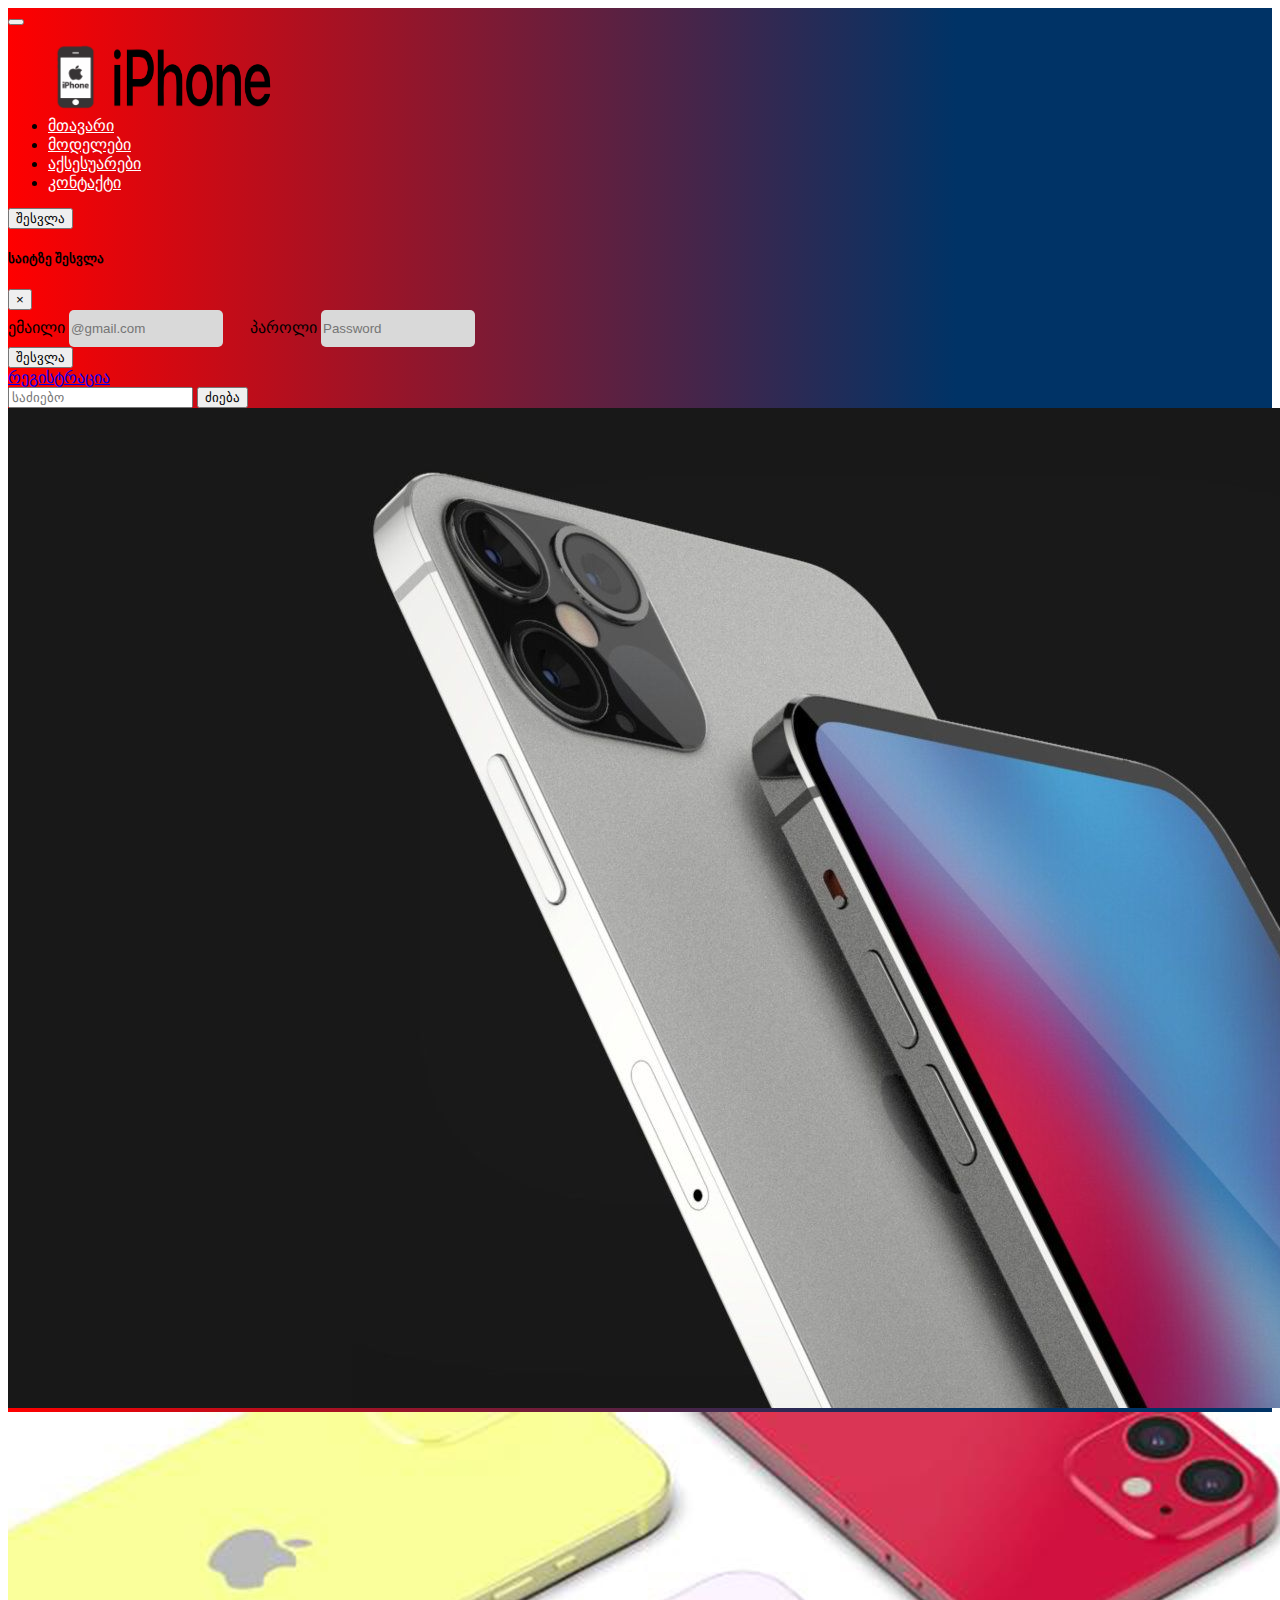
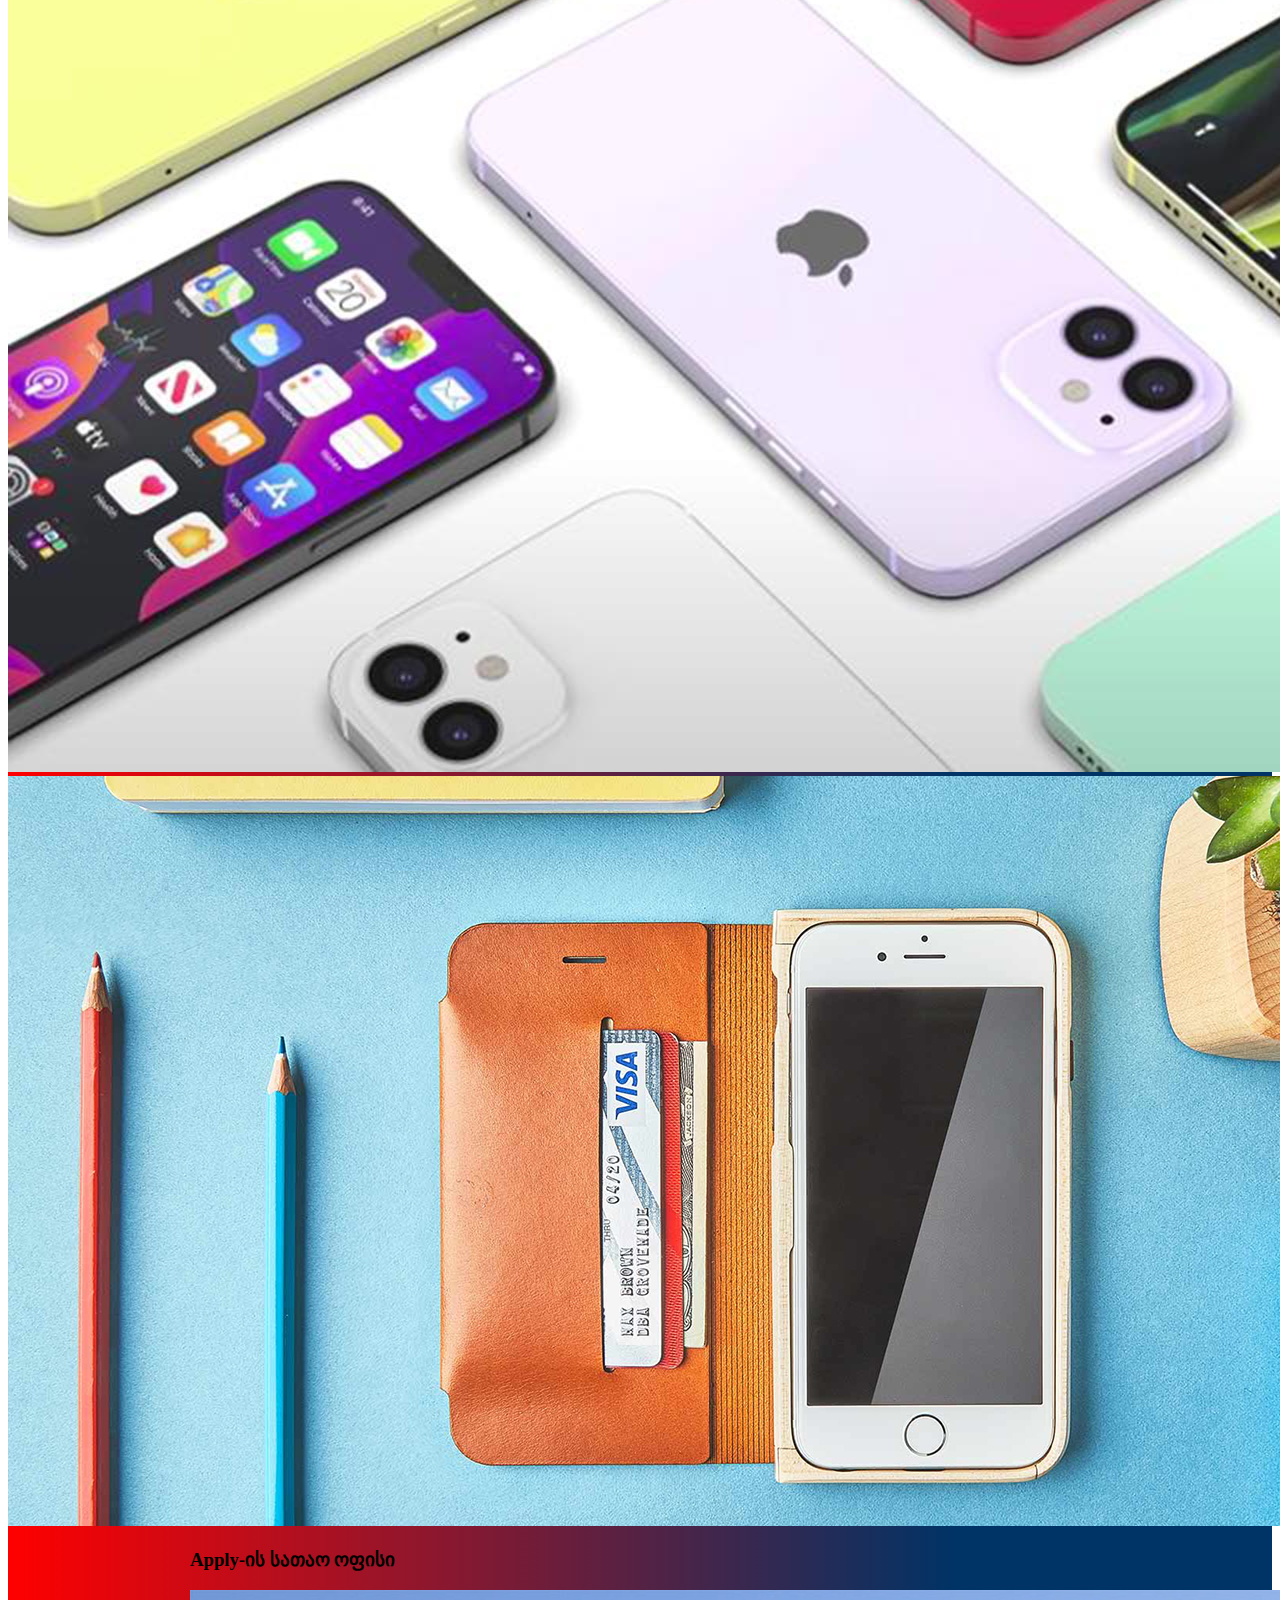
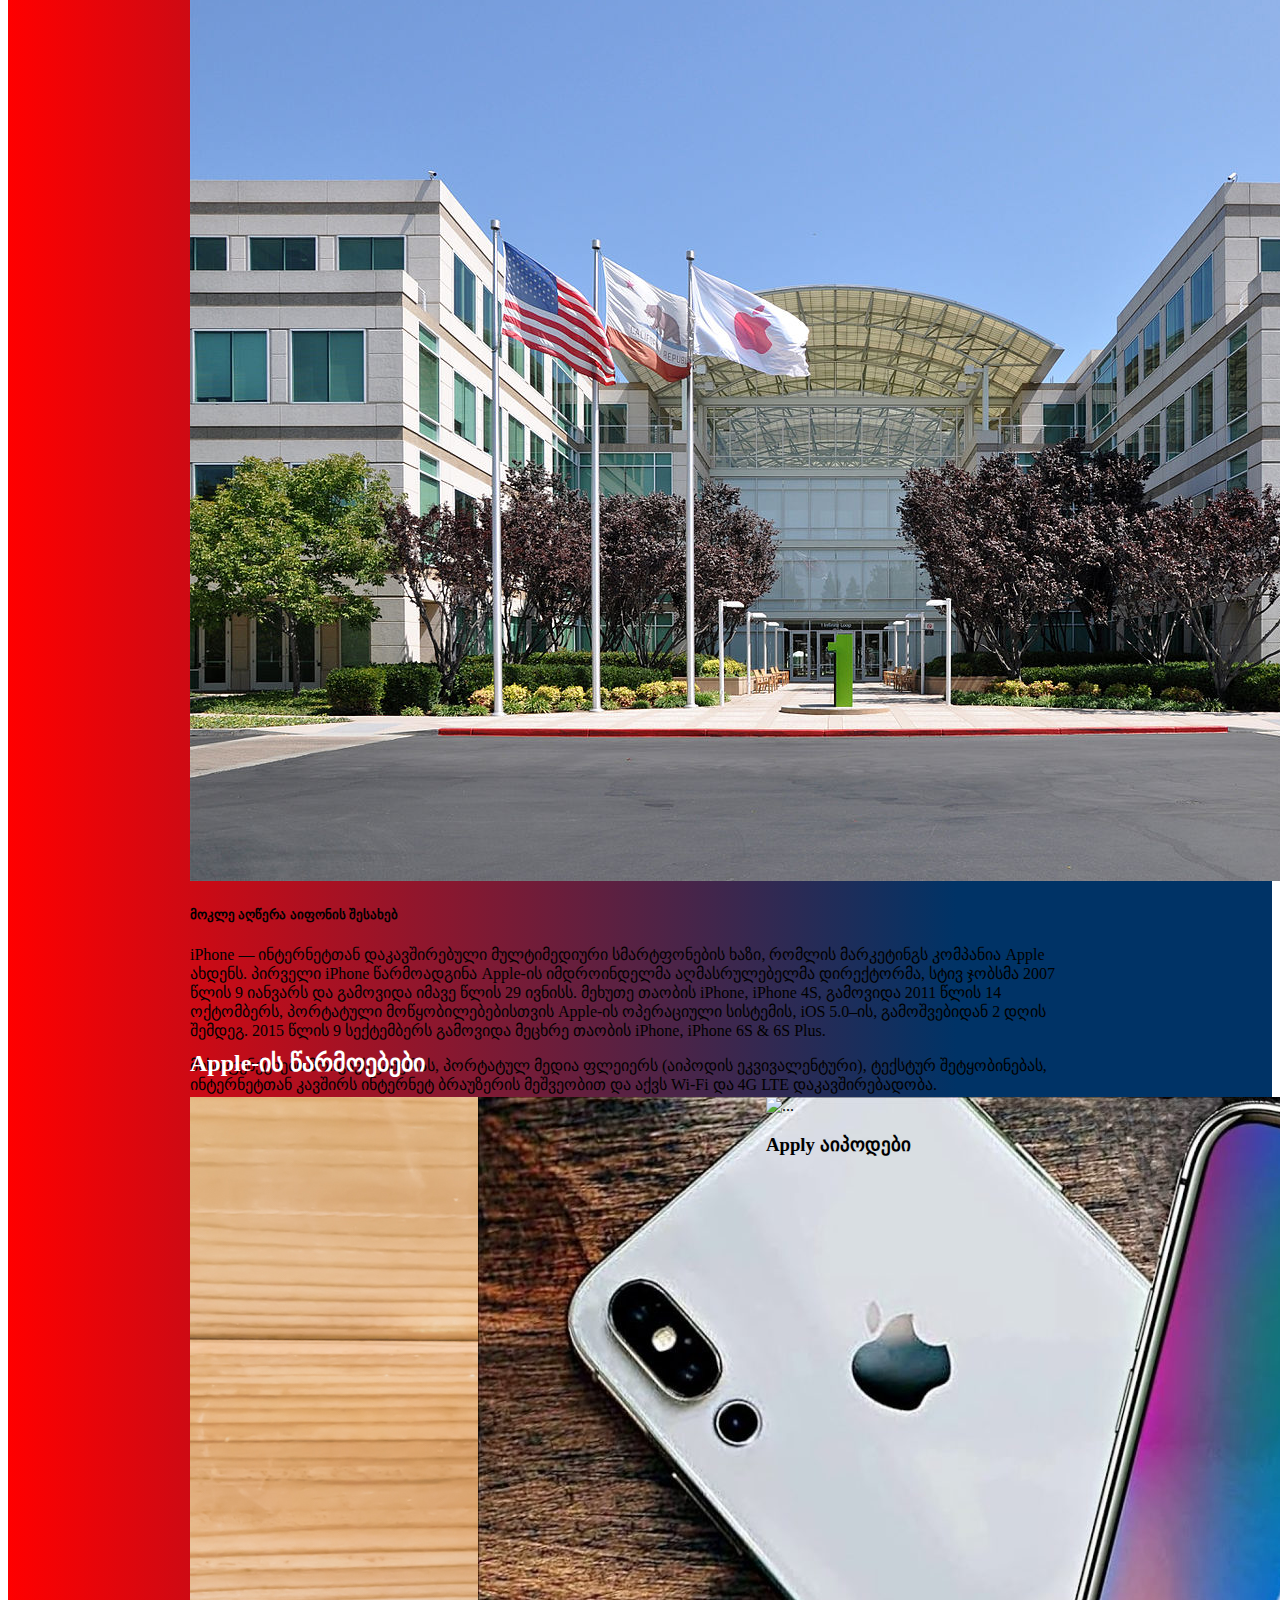
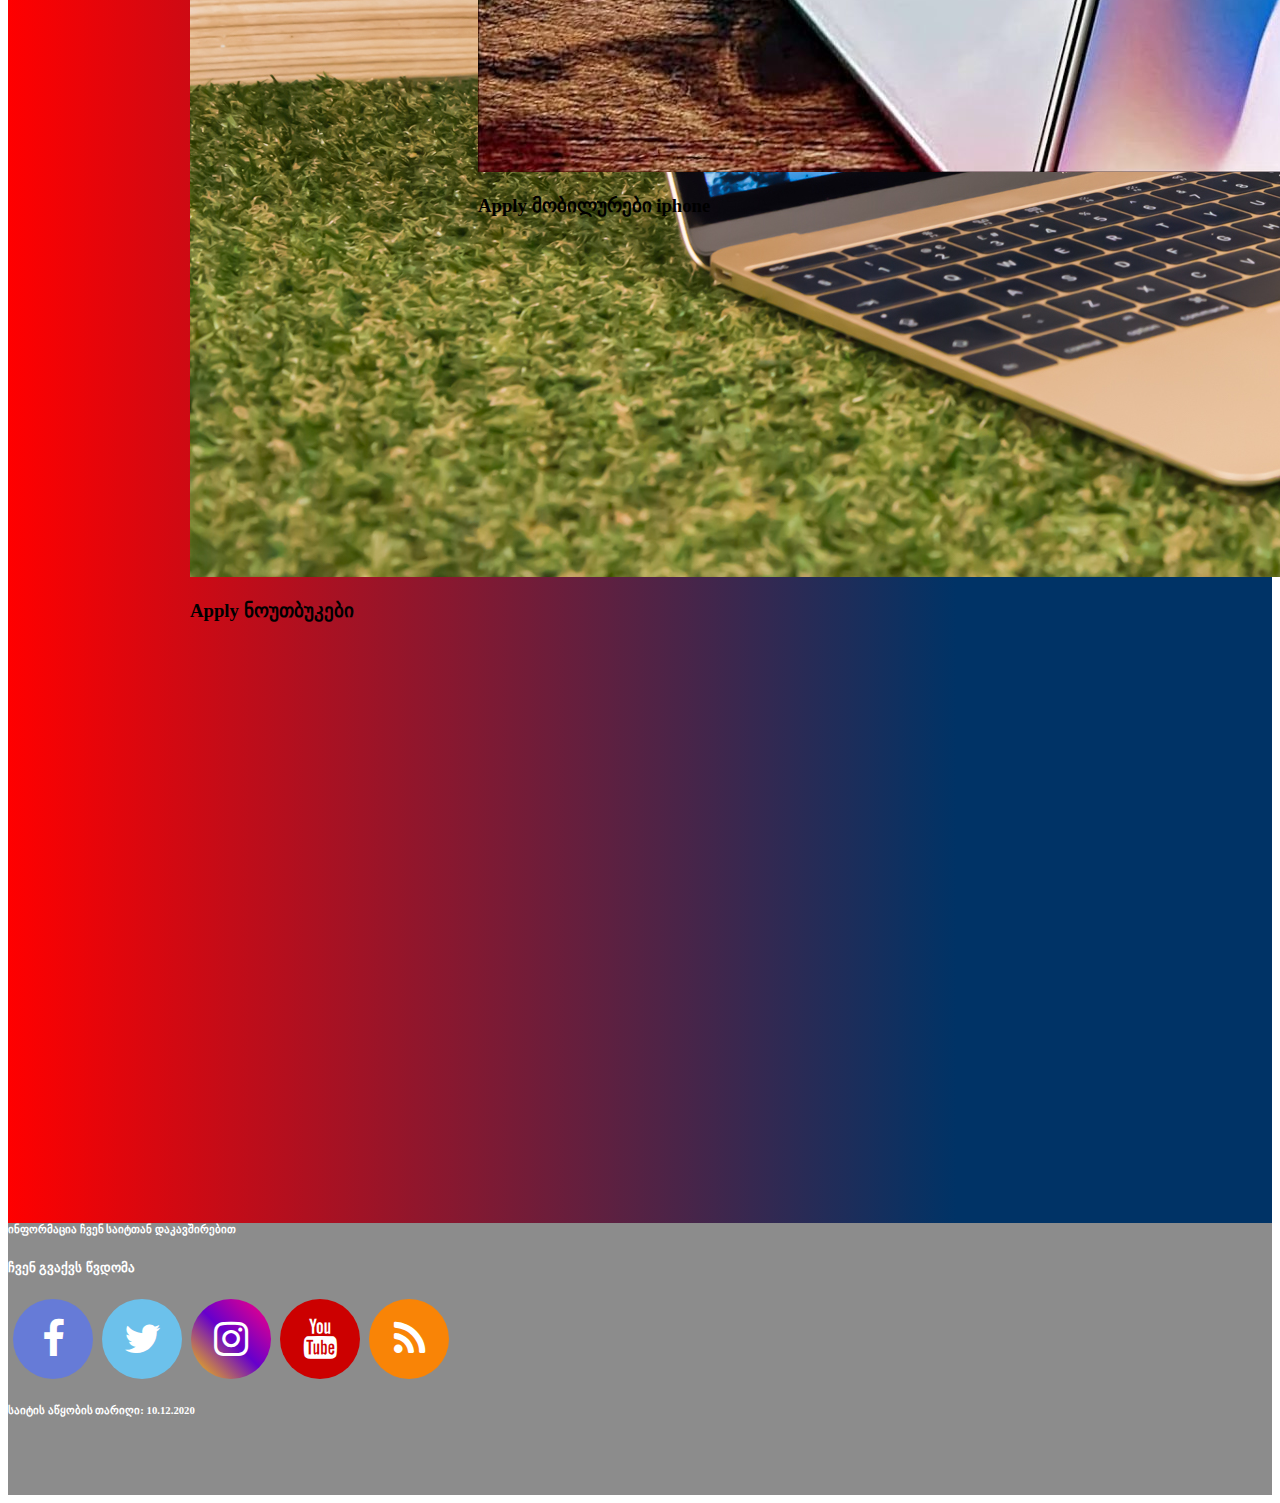
==== index.html @ 3c7a7683 "exam assignment" ====
<!DOCTYPE html>
<html lang="en">
<head>
    <meta charset="UTF-8">
    <meta name="viewport" content="width=device-width, initial-scale=1.0">
    <title>apply-ის მობილურები და აქსესუარები</title>
    <link rel="stylesheet" href="https://cdnjs.cloudflare.com/ajax/libs/font-awesome/4.7.0/css/font-awesome.min.css">
    <link rel="stylesheet" href="https://cdn.jsdelivr.net/npm/bootstrap@4.5.3/dist/css/bootstrap.min.css" integrity="sha384-TX8t27EcRE3e/ihU7zmQxVncDAy5uIKz4rEkgIXeMed4M0jlfIDPvg6uqKI2xXr2" crossorigin="anonymous">
    <link rel="stylesheet" href="assets/style.css">
</head>
<body>
    <header style="background: linear-gradient(to right, #ff0000 0%, #003366 75%); max-width: 100rem;" class=".container-fluid">
        <!--navbar-->
               
        <nav style="background: linear-gradient(to right, #ff0000 0%, #003366 75%); margin: auto;" class="navbar navbar-expand-lg navbar-light bg-light">
            <button class="navbar-toggler" type="button" data-toggle="collapse" data-target="#navbarSupportedContent" aria-controls="navbarSupportedContent" aria-expanded="false" aria-label="Toggle navigation">
              <span class="navbar-toggler-icon"></span>
            </button>
            <div class="collapse navbar-collapse" id="navbarSupportedContent">
              <ul class="navbar-nav mr-auto">
                  <img src="./assets/image/Iphone-logo-vector.png " style="height: 70px; width: 55px;">
                  <img src="./assets/image/IPhone_Logo_2016.svg.png" style="height: 70px; width: 170px;">
                <li class="nav-item active ml-5 mt-3 h4" >
                  <a style="color: white;" class="nav-link" href="index.html">მთავარი <span class="sr-only">(current)</span></a>
                </li>
                <li class="nav-item ml-5 mt-3 h4">
                  <a style="color: white;" class="nav-link" href="models.html">მოდელები</a>
                </li>
                <li class="nav-item ml-5 mt-3 h4">
                    <a style="color: white;" class="nav-link" href="accessories.html">აქსესუარები</a>
                </li>
                <li class="nav-item ml-5 mt-3 h4">
                    <a style="color: white;" class="nav-link" href="contact.html">კონტაქტი</a>
                </li>
              </ul>

              <!-- Button trigger modal -->
              <button type="button" class="btn btn-light mr-2" data-toggle="modal" data-target="#exampleModal">
                შესვლა
              </button>

              <!-- Modal -->

              <div class="modal fade" id="exampleModal" tabindex="-1" aria-labelledby="exampleModalLabel" aria-hidden="true">
                <div class="modal-dialog">
                  <div class="modal-content">
                    <div class="modal-header">
                      <h5 class="modal-title" id="exampleModalLabel">საიტზე შესვლა</h5>
                      <button type="button" class="close" data-dismiss="modal" aria-label="Close">
                        <span aria-hidden="true">&times;</span>
                      </button>
                    </div>
                    <div class="modal-body">
                      <label for="Email">ემაილი</label>
                      <input type="Email" name="Email" class="Email" placeholder="@gmail.com" id="Email">
                      <label style="margin-left: 23px;" for="Password">პაროლი</label>
                      <input type="Password" name="Password" class="Password" placeholder="Password" id="Password">
                    </div>
                    <button type="submit" class="btn btn-secondary" data-dismiss="modal">შესვლა</button>
                    <div class="modal-footer">
                      <a class="btn btn-primary" href="registracion.html" target="blank" role="button">რეგისტრაცია</a>
                    </div>
                  </div>
                </div>
              </div>              
              <form class="form-inline my-2 my-lg-0">
                <input class="form-control mr-sm-2" type="search" placeholder="საძიებო" aria-label="Search">
                <button type="submit" class="btn btn-light">ძიება</button>
              </form>
            </div>
          </nav>

          <!--slide-->

          <div id="carouselExampleFade" class="carousel slide carousel-fade mt-4" data-ride="carousel">
            <div class="carousel-inner">
              <div class="carousel-item active">
                <img src="./assets/image/box.jpg" class="d-block w-100" alt="...">
              </div>
              <div class="carousel-item">
                <img src="./assets/image/maxresdefault.jpg" class="d-block w-100" alt="...">
              </div>
              <div class="carousel-item">
                <img src="./assets/image/flextronics.jpg" class="d-block w-100" alt="...">
              </div>
            </div>
            <a class="carousel-control-prev" href="#carouselExampleFade" role="button" data-slide="prev">
              <span class="carousel-control-prev-icon" aria-hidden="true"></span>
              <span class="sr-only">Previous</span>
            </a>
            <a class="carousel-control-next" href="#carouselExampleFade" role="button" data-slide="next">
              <span class="carousel-control-next-icon" aria-hidden="true"></span>
              <span class="sr-only">Next</span>
            </a>
          </div>

          <!--description-->

            <div class="card mt-5" style="width: 900px; height: 1050px; margin: auto;">
              <h3>Apply-ის სათაო ოფისი</h3>
              <img src="./assets/image/apple.jpg" class="card-img-top" alt="...">
              <div class="card-body">
                <h5 class="card-title">მოკლე აღწერა აიფონის შესახებ</h5>
                <p class="card-text">iPhone — ინტერნეტთან დაკავშირებული მულტიმედიური სმარტფონების ხაზი, რომლის მარკეტინგს კომპანია Apple ახდენს. პირველი iPhone წარმოადგინა Apple-ის იმდროინდელმა აღმასრულებელმა დირექტორმა, სტივ ჯობსმა 2007 წლის 9 იანვარს და გამოვიდა იმავე წლის 29 ივნისს. მეხუთე თაობის iPhone, iPhone 4S, გამოვიდა 2011 წლის 14 ოქტომბერს, პორტატული მოწყობილებებისთვის Apple-ის ოპერაციული სისტემის, iOS 5.0–ის, გამოშვებიდან 2 დღის შემდეგ. 2015 წლის 9 სექტემბერს გამოვიდა მეცხრე თაობის iPhone, iPhone 6S & 6S Plus.</p>
                <p>მისი ფუნქციები მოიცავს კამერას, პორტატულ მედია ფლეიერს (აიპოდის ეკვივალენტური), ტექსტურ შეტყობინებას, ინტერნეტთან კავშირს ინტერნეტ ბრაუზერის მეშვეობით და აქვს Wi-Fi და 4G LTE დაკავშირებადობა.</p>
                <button type="button" class="btn btn-secondary btn-lg mt-3 ml-2"><a style="text-decoration: none; color: white; " href="https://ka.wikipedia.org/wiki/IPhone" target="blank">უფრო ვრცლად</a></button>
              </div>
            </div>

          <!--apply production-->

          <div style=" max-width: 900px; margin: auto; margin-top: 50px;">
              <h2 style="margin-top: 20px; color: white;">Apple-ის წარმოებები</h2>
              <div class="box" style="display: flex; margin-top: 20px;">
                <header class="card" style="width: 18rem;">
                  <img src="./assets/image/notebook.jpg" class="card-img-top" alt="...">
                  <div class="card-body">
                    <h3>Apply ნოუთბუკები</h3>
                  </div>
                </header>
                <header class="card ml-3" style="width: 18rem;">
                  <img src="./assets/image/mobiles.jpg" class="card-img-top" alt="...">
                  <div class="card-body">
                    <h3>Apply მობილურები iphone</h3>
                  </div>
                </header>
                <header class="card ml-3" style="width: 18rem;">
                  <img src="./assets/image/apple_ipad_2018_4.jpg" class="card-img-top" alt="...">
                  <div class="card-body">
                    <h3>Apply აიპოდები</h3>
                  </div>
                </header>
              </div>
          </div>

          <!--video-->

          <div style="width: 900px; margin: auto; margin-top: 50px; " class="embed-responsive embed-responsive-16by9">
            <iframe width="853" height="480" src="https://www.youtube.com/embed/m2Fe_UejKKE" frameborder="0" allow="accelerometer; autoplay; clipboard-write; encrypted-media; gyroscope; picture-in-picture" allowfullscreen></iframe>
          </div>

          <!--footer-->

          <header style="margin-top: 3rem;">
            <div style="background: rgb(140, 140, 140);  height: 17rem; max-width: 95rem; margin: auto;" class="card text-center">
                <div class="card-header">
                  <h6 style="color: white;">ინფორმაცია ჩვენ საიტთან დაკავშირებით</h6>
                </div>
                <div class="card-body">
                  <h5 style="color: white;" class="card-title">ჩვენ გვაქვს წვდომა</h5>
                  <div>
                      <button style="background: #667bd7;" class="icone"><i class="fa fa-facebook" aria-hidden="true"></i></button>
                      <button style="background:  #6cc1eb;" class="icone"><i class="fa fa-twitter" aria-hidden="true"></i></button>
                      <button style="background: linear-gradient(45deg,rgb(255, 204, 0), rgb(102, 0, 204), rgb(255, 0, 128));" class="icone"><i class="fa fa-instagram" aria-hidden="true"></i></button>
                      <button style="background: rgb(204, 0, 0);" class="icone"><i class="fa fa-youtube" aria-hidden="true"></i></button>
                      <button style="background: rgb(249, 132, 6);" class="icone"><i class="fa fa-rss" aria-hidden="true"></i></button>
                  </div>
                </div>
                <div class="card-footer text-muted">
                  <h6 style="color: white;">საიტის აწყობის თარიღი: 10.12.2020</h6>
                </div>
              </div>
          </header>
    </header>
    







<script src="https://code.jquery.com/jquery-3.5.1.slim.min.js" integrity="sha384-DfXdz2htPH0lsSSs5nCTpuj/zy4C+OGpamoFVy38MVBnE+IbbVYUew+OrCXaRkfj" crossorigin="anonymous"></script>
<script src="https://cdn.jsdelivr.net/npm/popper.js@1.16.1/dist/umd/popper.min.js" integrity="sha384-9/reFTGAW83EW2RDu2S0VKaIzap3H66lZH81PoYlFhbGU+6BZp6G7niu735Sk7lN" crossorigin="anonymous"></script>
<script src="https://cdn.jsdelivr.net/npm/bootstrap@4.5.3/dist/js/bootstrap.min.js" integrity="sha384-w1Q4orYjBQndcko6MimVbzY0tgp4pWB4lZ7lr30WKz0vr/aWKhXdBNmNb5D92v7s" crossorigin="anonymous"></script>
</body>
</html>
---- assets/style.css ----
.box header{
    transition: .25s linear;
}

.box header:hover{
    box-shadow: 0px 0px 15px 10px white;
}

.Email{
    border: none;
    background-color: rgb(217, 217, 217);
    height: 35px;
    width: 150px;
    border-radius: 5px;
}

.Password{
    border: none;
    background-color: rgb(217, 217, 217);
    height: 35px;
    width: 150px;
    border-radius: 5px;
}

.row div{
    height: 50px;
    width: 200px;
    background-color: rgb(217, 217, 217);
    border: 1px solid;
    display: flex;
    align-items: center;
}

.nav-link{
    transition: color .25s linear;
}

.accessor-card header{
    transition: .25s linear;
}
.accessor-card header:hover{
    box-shadow: 0px 0px 14px 9px;
}

.icone{
    height: 5rem;
    width: 5rem;
    border: none;
    border-radius: 3rem;
    transition: .35s linear;
    margin-left: 5px;
}
.icone:hover{
    box-shadow: 0px 0px 5px 3px white;
}
.fa{
    font-size: 40px;
    color: white;
    transition: .25s linear;
}
.fa:hover{
    font-size: 50px;
}

#contact{
    position: relative;
    animation-name: contact;
    animation-duration: 2s;
    animation-fill-mode: forwards;
}
@keyframes contact{
    0%{left: -100rem;}
    100%{left: 0;}
}

#location{
    position: relative;
    animation-name: location;
    animation-duration: 2s;
    animation-fill-mode: forwards;
}
@keyframes location{
    0%{right: -100rem;}
    100%{right: 0;}
}

#contact-information{
    position: relative;
    animation-name: information;
    animation-duration: 2s;
    animation-fill-mode: forwards;
}
@keyframes information{
    0%{top: -5rem;}
    100%{top: 0;}
}

#accessor{
    position: relative;
    animation-name: accessor;
    animation-duration: 2s;
    animation-fill-mode: forwards;
}
@keyframes  accessor{
    0%{left: -100rem;}
    100%{left: 0;}
}

#production{
    position: relative;
    animation-name: production;
    animation-duration: 2s;
    animation-fill-mode: forwards;
}
@keyframes production{
    0%{right: -100rem;}
    100%{right: 0;}
}

#left{
    position: relative;
    animation-name: left;
    animation-duration: 2s;
    animation-fill-mode: forwards;
}
@keyframes left{
    0%{left: -100rem;}
    100%{left: 0;}
}

#right{
    position: relative;
    animation-name: right;
    animation-duration: 2s;
    animation-fill-mode: forwards;
}
@keyframes right{
    0%{right: -100rem;}
    100%{right: 0;}
}
}
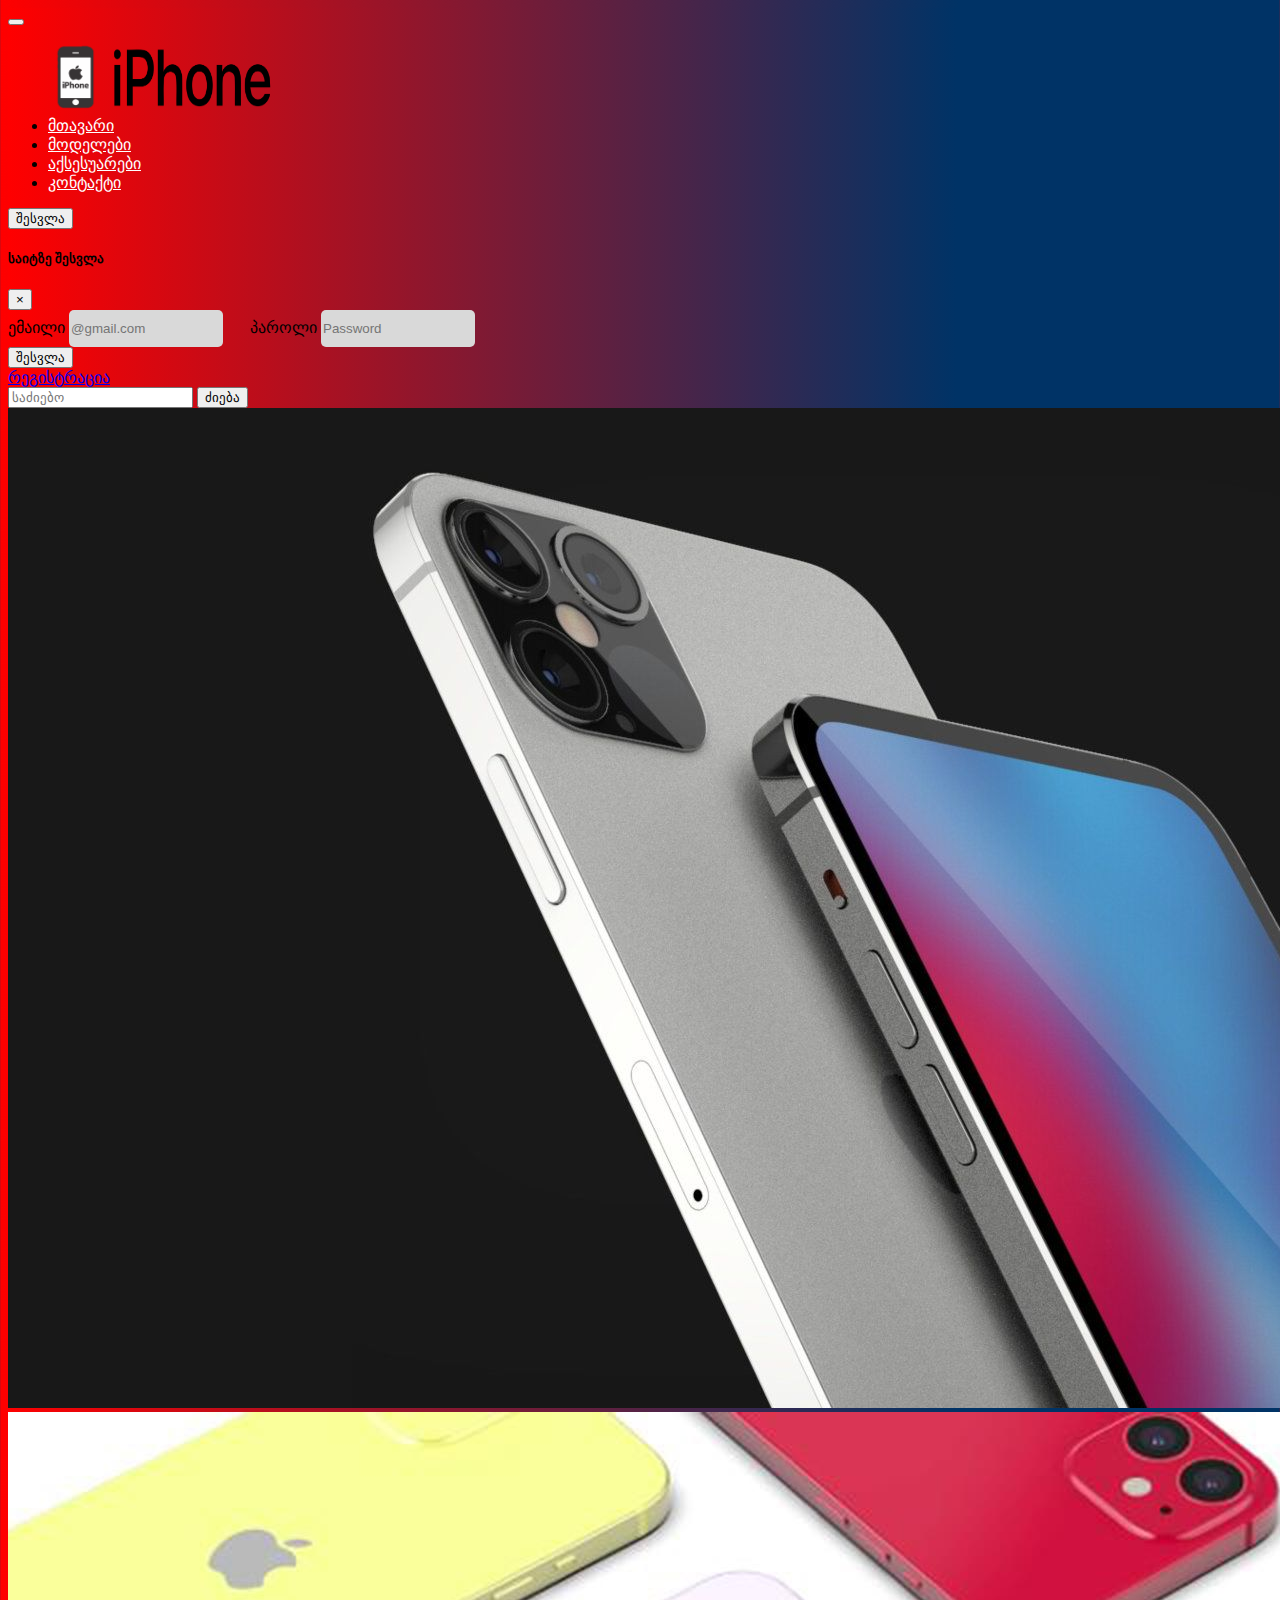
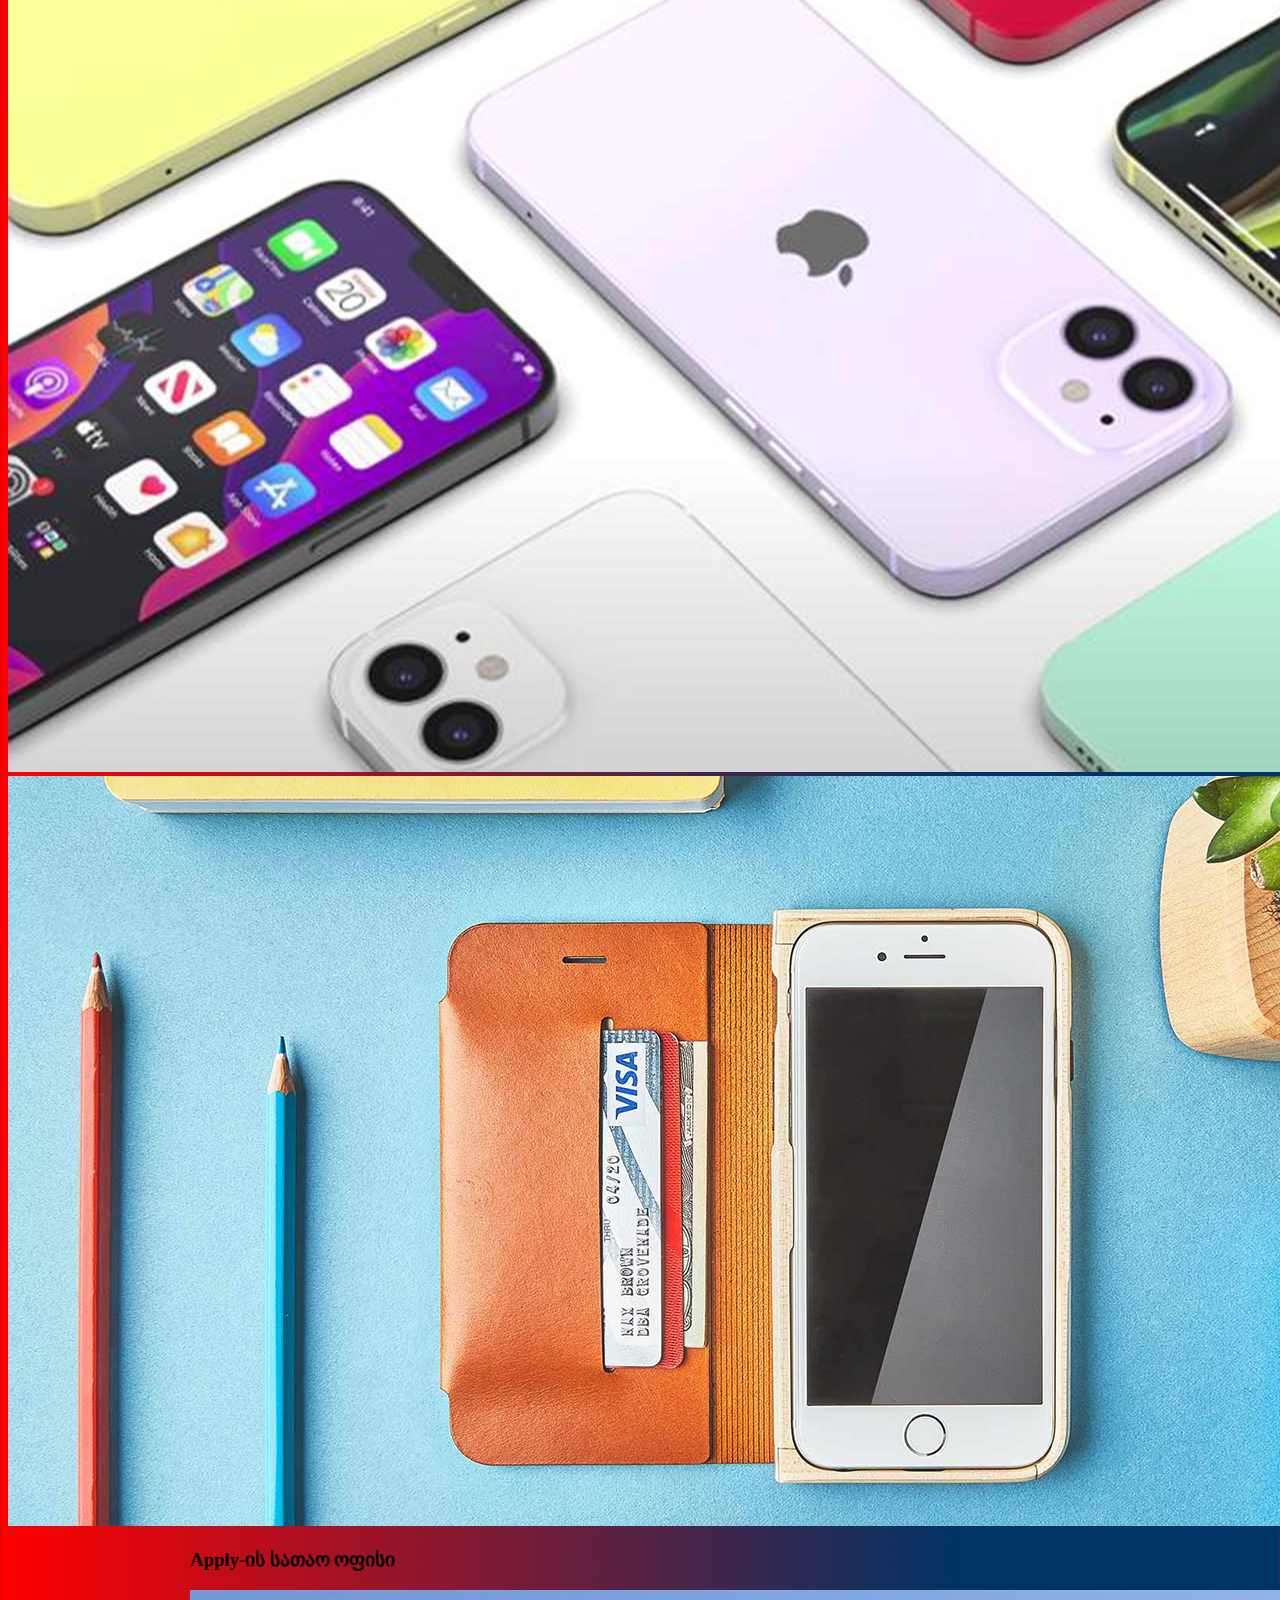
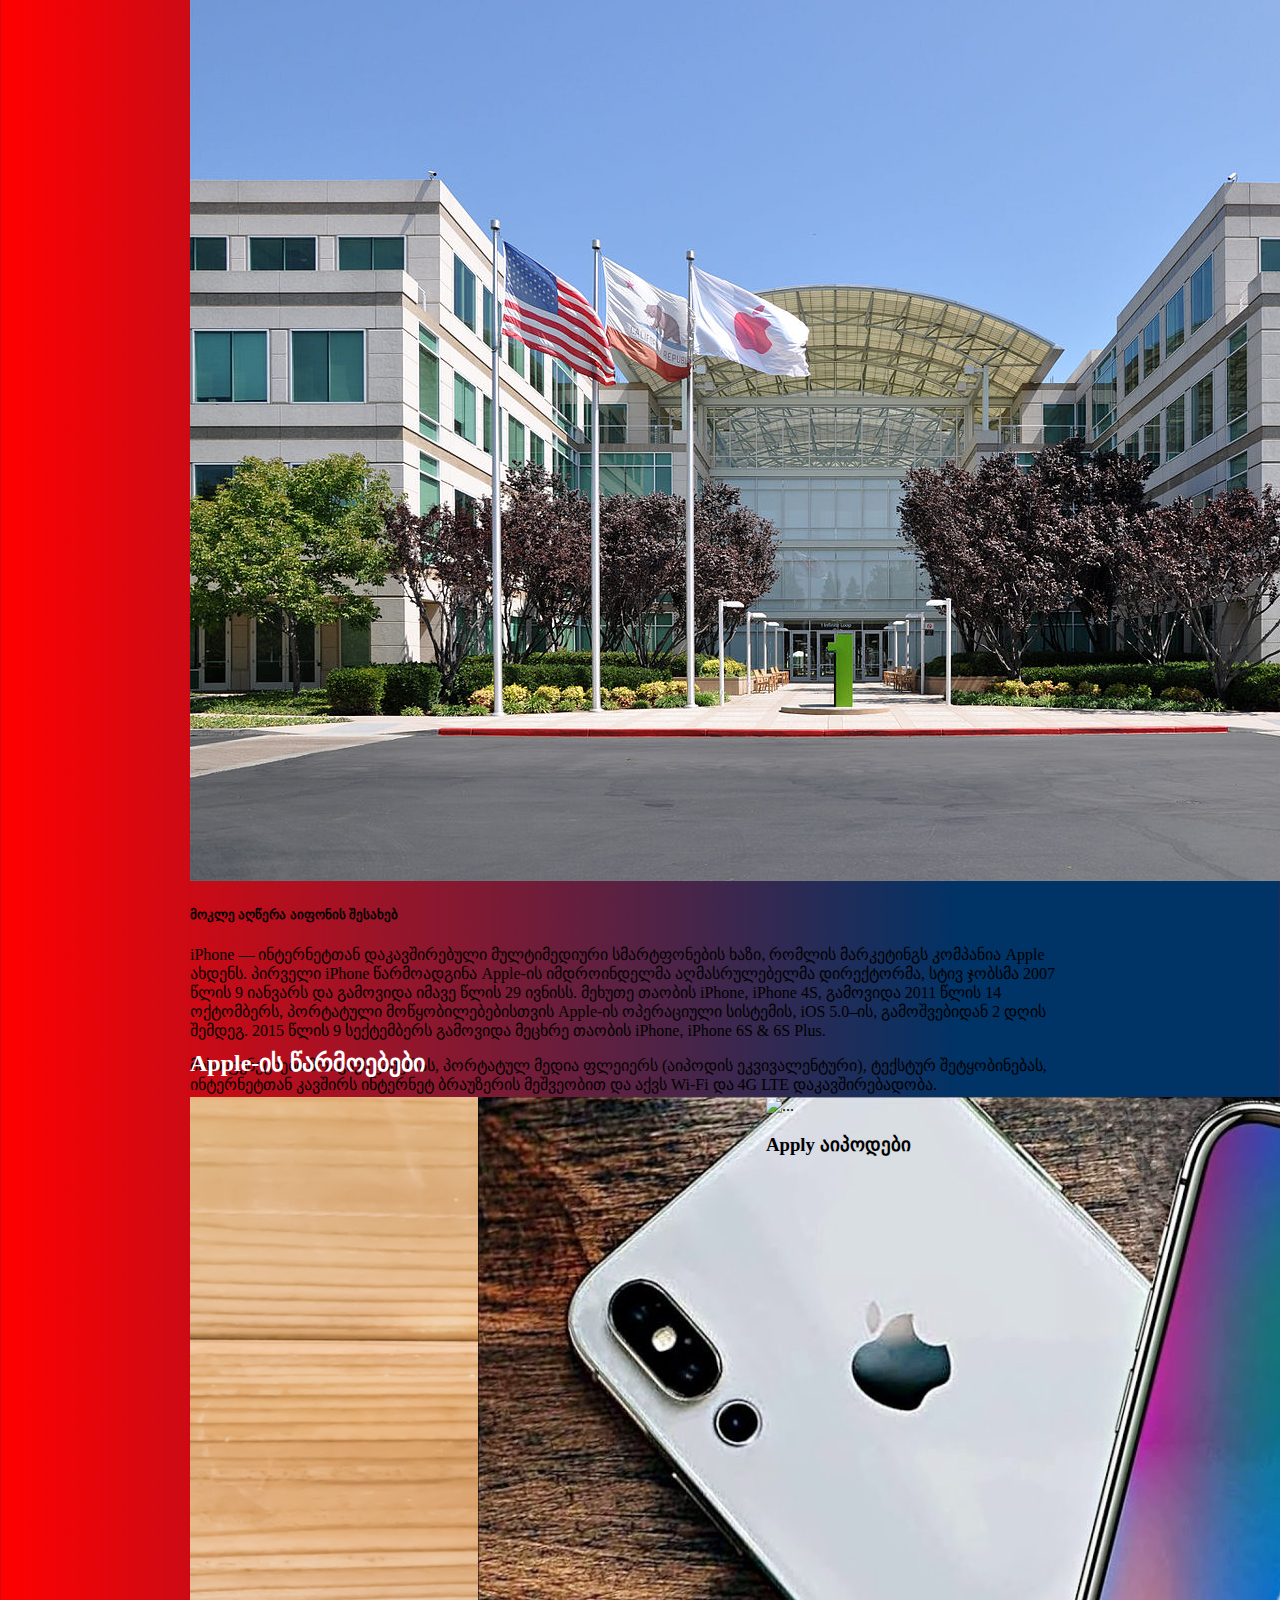
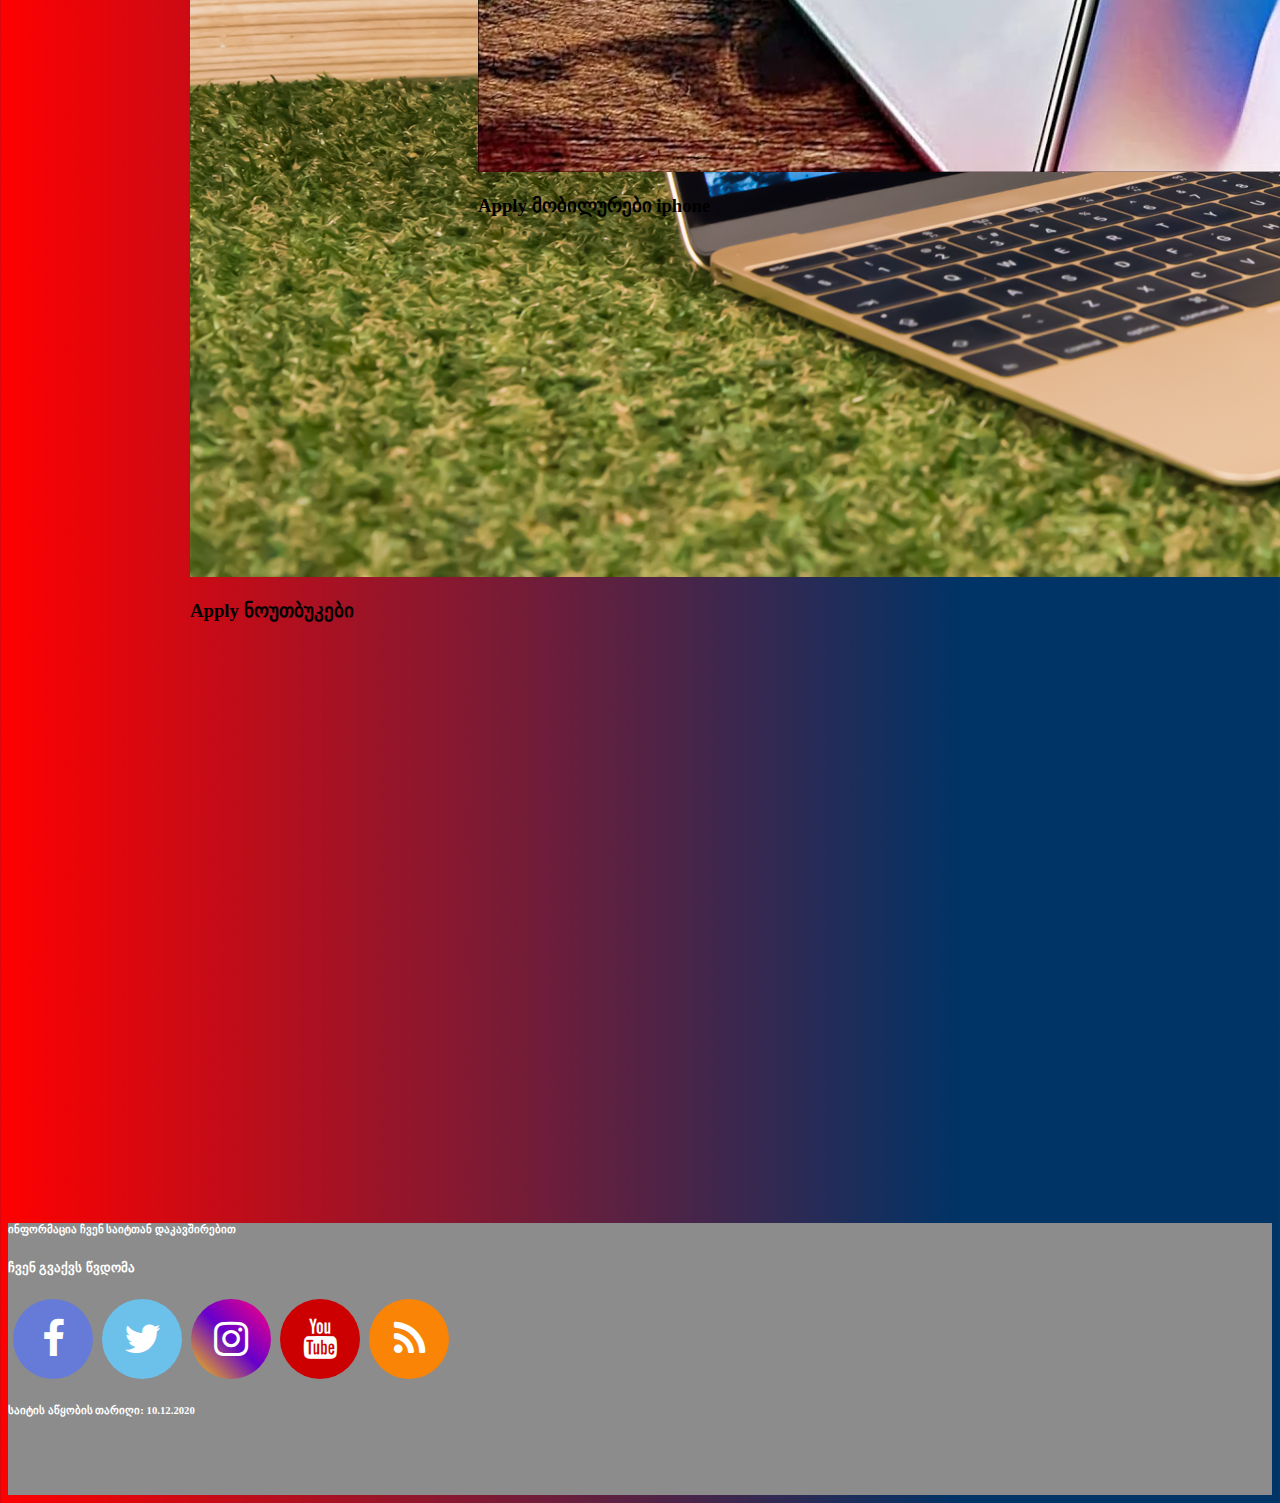
==== commit e5b71009: "exam assignmant" ====
--- a/index.html
+++ b/index.html
@@ -8,8 +8,8 @@
     <link rel="stylesheet" href="https://cdn.jsdelivr.net/npm/bootstrap@4.5.3/dist/css/bootstrap.min.css" integrity="sha384-TX8t27EcRE3e/ihU7zmQxVncDAy5uIKz4rEkgIXeMed4M0jlfIDPvg6uqKI2xXr2" crossorigin="anonymous">
     <link rel="stylesheet" href="assets/style.css">
 </head>
-<body>
-    <header style="background: linear-gradient(to right, #ff0000 0%, #003366 75%); max-width: 100rem;" class=".container-fluid">
+<body style="background: linear-gradient(to right, #ff0000 0%, #003366 75%);">
+    <div style="width: 100%;">
         <!--navbar-->
                
         <nav style="background: linear-gradient(to right, #ff0000 0%, #003366 75%); margin: auto;" class="navbar navbar-expand-lg navbar-light bg-light">
@@ -96,6 +96,7 @@
 
           <!--description-->
 
+          <div class="container">
             <div class="card mt-5" style="width: 900px; height: 1050px; margin: auto;">
               <h3>Apply-ის სათაო ოფისი</h3>
               <img src="./assets/image/apple.jpg" class="card-img-top" alt="...">
@@ -106,43 +107,43 @@
                 <button type="button" class="btn btn-secondary btn-lg mt-3 ml-2"><a style="text-decoration: none; color: white; " href="https://ka.wikipedia.org/wiki/IPhone" target="blank">უფრო ვრცლად</a></button>
               </div>
             </div>
-
+          </div>
           <!--apply production-->
 
-          <div style=" max-width: 900px; margin: auto; margin-top: 50px;">
+          <div class="container" style=" max-width: 900px; margin: auto; margin-top: 50px;">
               <h2 style="margin-top: 20px; color: white;">Apple-ის წარმოებები</h2>
-              <div class="box" style="display: flex; margin-top: 20px;">
-                <header class="card" style="width: 18rem;">
+              <div style="display: flex; margin-top: 20px;">
+                <div id="box" class="card" style="width: 18rem;">
                   <img src="./assets/image/notebook.jpg" class="card-img-top" alt="...">
                   <div class="card-body">
                     <h3>Apply ნოუთბუკები</h3>
                   </div>
-                </header>
-                <header class="card ml-3" style="width: 18rem;">
+                </div>
+                <div id="box" class="card ml-3" style="width: 18rem;">
                   <img src="./assets/image/mobiles.jpg" class="card-img-top" alt="...">
                   <div class="card-body">
                     <h3>Apply მობილურები iphone</h3>
                   </div>
-                </header>
-                <header class="card ml-3" style="width: 18rem;">
+                </div>
+                <div id="box" class="card ml-3" style="width: 18rem;">
                   <img src="./assets/image/apple_ipad_2018_4.jpg" class="card-img-top" alt="...">
                   <div class="card-body">
                     <h3>Apply აიპოდები</h3>
                   </div>
-                </header>
+                </div>
               </div>
           </div>
 
           <!--video-->
 
-          <div style="width: 900px; margin: auto; margin-top: 50px; " class="embed-responsive embed-responsive-16by9">
+          <div class="container" style="width: 900px; margin: auto; margin-top: 50px; " class="embed-responsive embed-responsive-16by9">
             <iframe width="853" height="480" src="https://www.youtube.com/embed/m2Fe_UejKKE" frameborder="0" allow="accelerometer; autoplay; clipboard-write; encrypted-media; gyroscope; picture-in-picture" allowfullscreen></iframe>
           </div>
 
           <!--footer-->
 
-          <header style="margin-top: 3rem;">
-            <div style="background: rgb(140, 140, 140);  height: 17rem; max-width: 95rem; margin: auto;" class="card text-center">
+          <div style="margin-top: 3rem;">
+            <div style="background: rgb(140, 140, 140);  height: 17rem; max-width: 100%; margin: auto;" class="card text-center">
                 <div class="card-header">
                   <h6 style="color: white;">ინფორმაცია ჩვენ საიტთან დაკავშირებით</h6>
                 </div>
@@ -160,8 +161,8 @@
                   <h6 style="color: white;">საიტის აწყობის თარიღი: 10.12.2020</h6>
                 </div>
               </div>
-          </header>
-    </header>
+            </div>
+        </div>
     
 
 
--- a/assets/style.css
+++ b/assets/style.css
@@ -1,8 +1,8 @@
-.box header{
+#box{
     transition: .25s linear;
 }
 
-.box header:hover{
+#box:hover{
     box-shadow: 0px 0px 15px 10px white;
 }
 
@@ -35,10 +35,10 @@
     transition: color .25s linear;
 }
 
-.accessor-card header{
+#border{
     transition: .25s linear;
 }
-.accessor-card header:hover{
+#border:hover{
     box-shadow: 0px 0px 14px 9px;
 }
 
